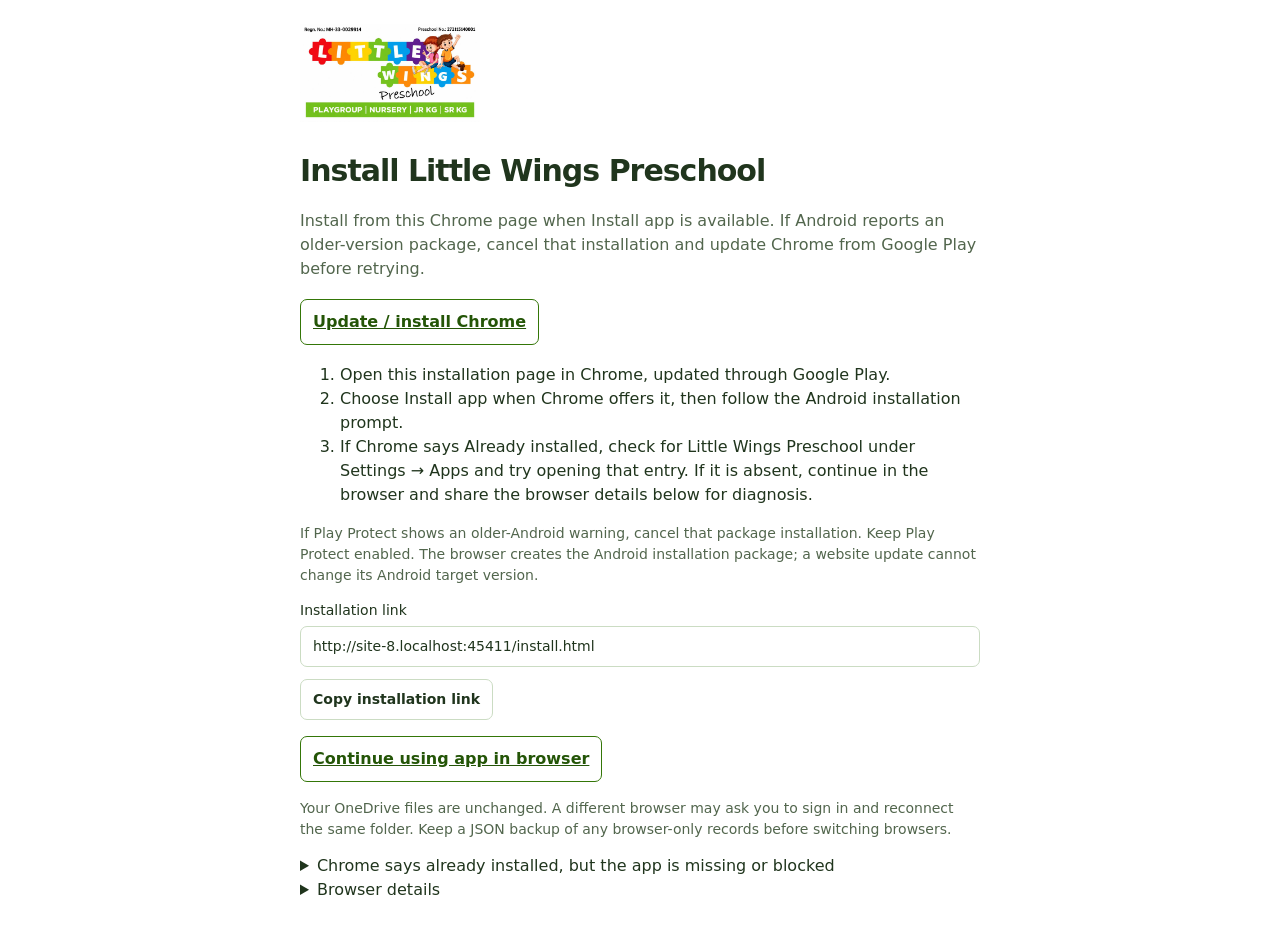
==== install.html @ 06ebfc0b "Correct standard Juveli rent shop subhead spelling (r129)" ====
<!doctype html><html lang="en"><head><meta charset="utf-8"><meta name="viewport" content="width=device-width, initial-scale=1"><meta name="theme-color" content="#71bf1b"><link rel="manifest" href="manifest.webmanifest"><link rel="icon" href="icons/icon-192.png"><link rel="stylesheet" href="style.css?v=r129"><title>Install Little Wings Preschool</title></head><body class="installation-page"><main><img class="installation-logo" src="assets/little-wings-logo.jpg" alt="Little Wings Preschool"><button type="button" id="installApp" class="primary" hidden>Install app</button><p id="pwaStatus" role="status" hidden></p><h1 id="installHelpTitle">Install Little Wings Preschool</h1>
<p id="installHelpMessage" role="status" aria-live="polite"></p>
<div class="install-guide-actions"><a id="openChromeInstall" class="install-guide-link" hidden>Open in Chrome</a><button type="button" id="retryNativeInstall" class="primary" hidden>Install app</button><a class="install-guide-link" href="https://play.google.com/store/apps/details?id=com.android.chrome" target="_blank" rel="noopener noreferrer">Update / install Chrome</a></div>
<ol><li>Open this installation page in Chrome, updated through Google Play.</li><li>Choose Install app when Chrome offers it, then follow the Android installation prompt.</li><li>If Chrome says Already installed, check for Little Wings Preschool under Settings → Apps and try opening that entry. If it is absent, continue in the browser and share the browser details below for diagnosis.</li></ol>
<p class="setting-note">If Play Protect shows an older-Android warning, cancel that package installation. Keep Play Protect enabled. The browser creates the Android installation package; a website update cannot change its Android target version.</p>
<label>Installation link<input id="installGuideAddress" readonly aria-label="Installation link"></label><button type="button" id="copyInstallGuide">Copy installation link</button>
<p><a id="openBrowserApp" class="install-guide-link">Continue using app in browser</a></p>
<p class="setting-note">Your OneDrive files are unchanged. A different browser may ask you to sign in and reconnect the same folder. Keep a JSON backup of any browser-only records before switching browsers.</p>
<details><summary>Chrome says already installed, but the app is missing or blocked</summary><p>Update Chrome through Google Play. Then type <code>chrome://webapks</code> into Chrome’s address bar. If Little Wings Preschool is listed, tap its <strong>Update</strong> button to request an updated browser-managed package. If there is no entry, use this page’s Install app option when Chrome offers it. This check does not delete app or OneDrive data.</p></details><details><summary>Browser details</summary><p id="installBrowserDetails" class="install-browser-details"></p></details>
</main><script src="pwa.js?v=r129"></script></body></html>
---- style.css ----
:root{font:16px/1.5 system-ui,sans-serif;color:#20351d;background:#ffffff;--green:#347608;--muted:#52664d}*{box-sizing:border-box}body{margin:0;display:flex}aside{width:244px;background:#fff;color:#20351d;border-right:4px solid #71bf1b;min-height:100vh;padding:30px 20px;position:fixed;inset:0 auto 0 0}.brand{font-size:23px;font-weight:750;display:flex;gap:12px;align-items:center}aside p{font-size:12px;letter-spacing:2px;color:#52664d;margin:14px 0 36px}nav{display:grid;gap:8px}nav button{text-align:left;background:transparent;color:#347608;border:0;padding:13px 16px}nav button.active{background:#347608;color:white}.aside-note{font-size:14px;color:#52664d;position:absolute;bottom:30px}main{margin-left:244px;width:calc(100% - 244px);padding:0 38px 50px}header{display:flex;justify-content:space-between;gap:20px;align-items:center;padding:24px 0;border-bottom:1px solid #dcebd3}header label{font-size:12px;text-transform:uppercase;letter-spacing:1px}header select{display:block;margin-top:4px;font-weight:700}.header-actions{display:flex;gap:12px;align-items:center}#storageStatus{font-size:13px;color:var(--muted);max-width:220px}button,input,select,textarea{font:inherit;border-radius:7px;border:1px solid #cbdcc3;padding:9px 12px;background:white;color:inherit}button{cursor:pointer;font-size:14px;font-weight:600}button:hover{filter:brightness(.96)}button:disabled{opacity:.5;cursor:wait}.primary{background:var(--green);color:white;border-color:var(--green)}.danger{color:#b42335}h1{font-size:30px;letter-spacing:-1px;margin:26px 0 4px}h2{font-size:19px;margin:0 0 18px}p{color:var(--muted)}.intro{margin:0 0 26px}.cards{display:grid;grid-template-columns:repeat(4,1fr);gap:18px;margin:25px 0}.card,.panel{background:white;border:1px solid #dcebd3;border-radius:12px;padding:24px}.card span{font-size:14px;color:var(--muted)}.card strong{display:block;font-size:29px;margin-top:12px}.card small{display:block;color:var(--muted);margin-top:8px}.panel{margin-bottom:20px}.toolbar{display:flex;gap:12px;flex-wrap:wrap;align-items:center;margin:24px 0}.toolbar input{flex:1;min-width:180px}.table-wrap{overflow:auto}table{width:100%;border-collapse:collapse;white-space:nowrap;font-size:14px}th{text-align:left;font-size:12px;text-transform:uppercase;letter-spacing:.6px;color:var(--muted);padding:14px 12px;background:#f4faef}td{padding:16px 12px;border-bottom:1px solid #e4efdd}td small{display:block;color:var(--muted)}td button{padding:6px 10px;margin:2px}.badge{padding:4px 9px;border-radius:5px;background:#eef8e5;color:#347608;font-size:13px}.paid{background:#e7f5ef;color:#157044}.due{background:#fff1e4;color:#ab5915}.empty{text-align:center;padding:55px 20px;color:var(--muted)}.empty h2{color:#20351d}.grid{display:grid;grid-template-columns:1fr 1fr;gap:16px}.grid.three{grid-template-columns:repeat(3,1fr)}label{display:grid;gap:5px;font-size:14px;margin-bottom:12px}textarea{min-height:80px;resize:vertical}.full{grid-column:1/-1}.section-label{font-size:12px;text-transform:uppercase;letter-spacing:1px;color:var(--green);border-bottom:1px solid #dcebd3;padding:16px 0 8px;margin-bottom:14px}dialog{border:0;border-radius:14px;width:min(760px,94vw);max-height:90vh;padding:26px;box-shadow:0 20px 70px #11243e40}dialog::backdrop{background:#10213780}.dialog-head,footer{display:flex;justify-content:space-between;align-items:center;gap:12px}footer{justify-content:flex-end;margin-top:24px}#notice:not(:empty){background:#eef8e5;padding:12px 16px;border-radius:8px;margin-top:18px;font-size:14px}.split{display:grid;grid-template-columns:1.5fr 1fr;gap:20px}.bar{height:8px;background:#e4efdd;border-radius:5px;overflow:hidden;margin:6px 0 20px}.bar i{display:block;height:100%;background:var(--green)}.photo{width:40px;height:40px;object-fit:cover;border-radius:50%;vertical-align:middle;margin-right:9px}.setting-note{font-size:14px;max-width:700px}.inline{display:flex;gap:10px;align-items:center;flex-wrap:wrap}a{color:var(--green)}@media(max-width:1100px){main{padding:0 22px 35px}.header-actions{flex-wrap:wrap;justify-content:flex-end}.cards{grid-template-columns:1fr 1fr}.split{grid-template-columns:1fr}}@media(max-width:750px){body{display:block}aside{position:static;width:100%;min-height:auto;padding:20px}aside p,.aside-note{display:none}nav{display:flex;overflow:auto;margin-top:15px}nav button{white-space:nowrap;padding:9px}main{margin:0;width:100%;padding:0 16px 30px}header{align-items:flex-start}.header-actions{gap:7px}#storageStatus{width:100%;text-align:right}.cards{gap:10px}.card{padding:16px}.card strong{font-size:24px}.grid,.grid.three{grid-template-columns:1fr}.panel{padding:16px}h1{font-size:26px}}
.setting-note strong{overflow-wrap:anywhere}input,select,textarea{min-width:0;max-width:100%}button:focus-visible,a:focus-visible{outline:3px solid #71bf1b;outline-offset:3px}@media(max-width:750px){header{flex-direction:column;gap:12px}.header-actions{justify-content:flex-start;width:100%}#storageStatus{text-align:left;max-width:none}.inline>*{max-width:100%}}

[hidden]{display:none!important}#pwaStatus:not([hidden]){background:#fff1e4;color:#85440d;padding:12px 16px;border-radius:8px;margin-top:18px;font-size:14px}

.brand span{font-size:19px;line-height:1.25}

#cloudFolderBreadcrumbs{display:flex;flex-wrap:wrap;gap:6px;margin:14px 0}#cloudFolderBreadcrumbs button{background:#eef8e5;color:#347608;text-align:left;padding:8px 10px}#cloudFolderNotice:not(:empty){background:#fff1e4;padding:12px;border-radius:7px;margin:12px 0;overflow-wrap:anywhere}#cloudFolderList{display:grid;gap:8px;max-height:35vh;overflow:auto;margin:18px 0}#cloudFolderList button{text-align:left;padding:14px;white-space:normal;overflow-wrap:anywhere}#cloudNewFolderForm label{flex:1;min-width:180px;margin:0}

#sharedFolderForm{margin:15px 0;padding:14px;background:#ffffff;border-radius:8px}#sharedFolderForm label{flex:1;min-width:180px;margin:0}#operatorForm{margin:15px 0}#operatorForm label{flex:1;margin:0}

@media(min-width:751px){aside{overflow-y:auto;max-height:100vh}.aside-note{position:static;margin-top:24px}header{flex-wrap:wrap}header>div:first-child{max-width:260px}}
.subnav{display:flex;gap:8px;flex-wrap:wrap;margin-top:20px}.subnav button{color:#347608;background:#fff;border:1px solid #cbdcc3;white-space:nowrap}.subnav button.active{background:#347608;color:white}.marksheet{background:white;color:#111;max-width:850px;margin:24px auto;padding:30px;border:1px solid #cbdcc3;font:15px/1.4 Arial,sans-serif}.marksheet-logo{display:block;width:360px;max-width:100%;height:auto;margin:0 auto 20px}.marksheet h2,.marksheet h3{text-align:center;color:#111;margin:18px 0 12px}.marksheet h3{font-size:15px}.marksheet p{color:#111}.marksheet table{font-size:13px;white-space:normal}.marksheet td,.marksheet th{padding:7px 6px;border:1px solid #555;color:#111}.marksheet th{text-transform:none;background:white;font-size:12px;letter-spacing:0}.report-meta,.report-footer{display:flex;justify-content:space-between;gap:18px}.report-photo{width:90px;height:100px;object-fit:contain;border:1px solid #555;display:flex;align-items:center;justify-content:center;font-size:12px}.report-remarks{white-space:pre-wrap;overflow-wrap:anywhere}.grading-code{text-align:center}.report-footer{margin-top:30px}@media(max-width:750px){.subnav{flex-wrap:nowrap;overflow:auto;padding-bottom:5px}.marksheet{padding:12px}.report-meta{font-size:13px}}

#admissionNotice:not([hidden]){position:sticky;top:0;z-index:3;background:#fff0ee;color:#982b22;border:1px solid #e7a79e;border-radius:8px;padding:12px 14px;margin:12px 0 18px;font-size:14px;white-space:pre-wrap;overflow-wrap:anywhere}#studentForm [aria-invalid="true"]{border:2px solid #b42335}#studentForm footer{position:sticky;bottom:-26px;background:white;padding:14px 0;margin-bottom:-12px}

#admissionFeedback{flex-basis:100%;font-size:14px;color:#982b22;white-space:pre-wrap;overflow-wrap:anywhere;text-align:left}#studentForm footer{flex-wrap:wrap}#appVersion{font-size:12px;color:#52664d}

.performance-name{border:0;background:transparent;text-align:left;text-decoration:underline;font-weight:600;padding:8px 0}.performance-name.performance-complete{color:#15803d}.performance-name.performance-incomplete{color:#000}.performance-editor{width:100%;max-width:none}.performance-editor .panel{width:100%}.performance-editor .table-wrap{overflow-x:auto}

.school-addresses{font-size:11px;line-height:1.5;margin-top:24px;border-top:1px solid #347608;padding-top:8px;white-space:normal}.bonafide{background:#fff;color:#111;max-width:850px;margin:24px auto;padding:32px}.certificate-body{border:1px dashed #347608;padding:32px;line-height:1.6}.certificate-body h2{text-align:center;text-decoration:underline;margin-bottom:40px}.certificate-body p{white-space:pre-wrap;overflow-wrap:anywhere}.bonafide .marksheet-logo{max-width:400px;margin:auto;display:block}#certificateMessage{color:#982b22;margin:12px 0}

.observations-filled{color:#15803d;background:#dcfce7}.report-remarks{min-height:72px;white-space:pre-wrap}

:root{--logo-green:#71bf1b}.brand{flex-direction:column;align-items:flex-start;gap:12px}.app-logo{display:block;width:100%;max-width:220px;height:auto;object-fit:contain;background:white}.brand span{color:#347608}aside p{color:#52664d}aside nav button{color:#347608}aside nav button.active{color:white;background:#347608;border-left:4px solid var(--logo-green)}.subnav button.active{border-color:#347608}header{border-bottom:2px solid var(--logo-green)}button:focus-visible,a:focus-visible{outline-color:var(--logo-green)}@media(max-width:750px){aside{border-right:0;border-bottom:4px solid var(--logo-green)}.brand{flex-direction:row;align-items:center}.app-logo{width:150px;max-width:45%;flex-shrink:0}.brand span{font-size:18px}}

.app-subtitle{text-transform:none;letter-spacing:.5px}@media(max-width:750px){aside p.app-subtitle{display:block;margin:8px 0 0;font-size:12px}}


#excelExportDialog{width:min(900px,94vw)}#excelExportForm fieldset{border:1px solid #cbdcc3;border-radius:8px;margin:14px 0;padding:14px}#excelExportForm legend{font-weight:600;color:#347608}.export-checks{display:grid;grid-template-columns:repeat(auto-fit,minmax(150px,1fr));gap:8px;max-height:220px;overflow:auto}.export-checks label,#exportStudentOptions label{display:flex;align-items:center;gap:8px;margin:0;padding:6px}.export-select-actions{display:flex;gap:8px;margin-bottom:12px}#excelExportMessage{padding:12px;background:#eef8e5;border-radius:8px}#exportStudentOptions label{margin:8px 0}

.dashboard-charts{display:grid;grid-template-columns:repeat(2,minmax(0,1fr));gap:20px;margin-top:20px}.year-chart{margin:0;background:#fff;border:1px solid #cbdcc3;border-radius:12px;padding:20px}.year-chart figcaption{font-weight:700;color:#347608;margin-bottom:18px}.chart-row{display:grid;grid-template-columns:95px minmax(20px,1fr) minmax(65px,auto);gap:10px;align-items:center;font-size:12px;margin:14px 0}.chart-track{height:20px;background:#eef8e5;border-radius:4px;overflow:hidden}.chart-track i{display:block;height:100%;background:#71bf1b}.chart-row strong{text-align:right;overflow-wrap:anywhere}.event-summary-cards{grid-template-columns:repeat(2,minmax(0,1fr))}#homeMessage,#eventCollectionMessage,#expenseMessage{color:#982b22;margin:10px 0}@media(max-width:1000px){.dashboard-charts{grid-template-columns:1fr}}@media(max-width:500px){.chart-row{grid-template-columns:78px minmax(16px,1fr) 85px;gap:6px}.year-chart{padding:12px}.event-summary-cards{grid-template-columns:1fr}}

#homeEventCollections{margin-top:28px}@media(min-width:751px){#homeEventCollections .event-summary-cards{grid-template-columns:repeat(3,minmax(0,1fr))}}

.home-scope{background:#eef8e5;padding:14px 18px;border-left:4px solid #71bf1b;overflow-wrap:anywhere}

#homeEventCollections .card h3{color:#347608;margin:0 0 16px}#homeEventCollections .card strong+span{display:block;margin-top:18px}@media(min-width:751px) and (max-width:1100px){#homeEventCollections .event-summary-cards{grid-template-columns:1fr}}

.student-photo-control{min-width:0}.photo-actions{display:flex;gap:8px;flex-wrap:wrap;margin:10px 0}.photo-paste-area{border:2px dashed #71bf1b;border-radius:8px;background:#f4faef;padding:16px;min-height:70px;cursor:text;overflow-wrap:anywhere}.photo-paste-area:focus{outline:3px solid #347608;outline-offset:2px}.student-photo-preview{display:block;width:120px;max-width:100%;height:140px;object-fit:contain;margin:12px 0;border:1px solid #cbdcc3;background:white}#studentPhotoStatus{font-size:13px;color:#347608;margin-top:10px;white-space:normal}

.file-transfer-panel{border-left:4px solid #71bf1b;margin:12px 0}.file-transfer-panel[hidden]{display:none}.file-transfer-panel ol{padding-left:22px;margin:8px 0}.file-transfer-panel li{margin:8px 0;overflow-wrap:anywhere}.file-transfer-panel small{color:#56624d}

#financialPnl .table-wrap{max-height:75vh;overflow:auto}#financialPnl .pnl-total th,#financialPnl .pnl-total td{font-weight:700;background:#f0f8e9}#financialPnl .pnl-net th,#financialPnl .pnl-net td{font-weight:800;background:#dfefcf;border-top:2px solid #519820}

.admission-name.admission-complete{color:#23720c}.admission-name.admission-incomplete{color:#000}.admission-status{font-size:12px}.admission-status summary{cursor:pointer}.admission-status span{display:block;white-space:normal;min-width:160px;max-width:300px;margin-top:6px}

/* Fixed photo frame: same aspect ratio as the saved resize. */
.student-photo-frame{width:200px;height:250px;max-width:100%;overflow:hidden;position:relative;background:#fff;border:1px solid #cbdcc3;margin:12px 0}.student-photo-frame .student-photo-preview{width:100%;height:100%;max-width:none;object-fit:contain;transform-origin:center;margin:0;border:0}.photo-adjust{max-width:380px}.photo-adjust label{display:block;margin:10px 0}.photo-adjust input[type=range]{width:100%;padding:0;min-height:36px}.photo-adjust output{font-weight:600;margin-left:8px}

.enrollment-status{margin:5px 0;max-width:320px}.enrollment-status>span{display:block;white-space:pre-wrap;overflow-wrap:anywhere;margin-top:6px}#cancellationMessage{white-space:pre-wrap;color:#982b22;margin-top:12px}

.monthly-finance-chart{display:grid;gap:14px}.monthly-finance-chart-row{display:grid;grid-template-columns:95px 1fr;gap:12px;align-items:center}.monthly-finance-bar{position:relative;min-height:28px;background:#f4f8f1;margin:4px 0;overflow:hidden;border-radius:4px}.monthly-finance-bar i{position:absolute;inset:0 auto 0 0;background:#b9df95}.monthly-finance-bar.expense i{background:#f6cf98}.monthly-finance-bar span{position:relative;display:block;padding:4px 8px;font-size:13px;color:#23331c}#monthlyFinanceForm .setting-note{flex-basis:100%}@media(max-width:550px){.monthly-finance-chart-row{grid-template-columns:75px 1fr;gap:6px}}

#studentPaymentsDialog{width:min(1000px,96vw);max-width:96vw}.student-payment-link{background:transparent;border:0;color:#286314;text-decoration:underline;text-align:left;padding:4px 0;white-space:normal;font-weight:600}.student-payment-link:hover,.student-payment-link:focus-visible{background:#edf4e9;outline:2px solid #71bf1b}#studentPaymentsDialog .cards{margin:14px 0}#studentPaymentsDialog footer{display:flex;justify-content:flex-end;margin-top:16px}

.admission-name-button{display:inline-block;background:transparent;border:0;padding:3px 0;text-align:left;font:inherit;text-decoration:underline;white-space:normal}.admission-name-button:hover{background:#edf4e9}.admission-name-button:focus-visible{outline:2px solid #71bf1b;outline-offset:3px}

/* Compact latest file transfer: status/filename, then details/time. */
.file-transfer-panel{padding:6px 10px;font-size:12px;line-height:1.35;margin:8px 0}.file-transfer-panel ol{list-style:none;padding:0;margin:0}.file-transfer-panel li{margin:0;overflow:hidden}.file-transfer-panel li strong{font-weight:500}.file-transfer-panel li strong,.file-transfer-panel li>span{white-space:nowrap;overflow:hidden;text-overflow:ellipsis}.file-transfer-panel li strong{display:inline-block;max-width:100%;vertical-align:bottom}.file-transfer-panel li>span{display:inline-block;max-width:calc(100% - 100px);vertical-align:bottom}.file-transfer-panel small{white-space:nowrap;font-size:11px}.collection-save-actions{display:flex;align-items:center;gap:10px;flex-wrap:wrap}.collection-save-actions [role]{font-size:13px;overflow-wrap:anywhere}

.collection-fee-details{border:1px solid #d8e6cd;background:#f7fbf4;padding:12px;border-radius:8px;margin:12px 0}.collection-fee-details h3{margin:0 0 10px}.collection-fee-details output{display:block;font-weight:600;padding:8px 0}

.fee-not-collected{background:#fde8e8;color:#8f2020}.fee-under-half{background:#fff0d9;color:#8a4900}.fee-fully-paid{background:#e5f5e6;color:#205c2a}tr.fee-not-collected>td,tr.fee-under-half>td,tr.fee-fully-paid>td{background:inherit}tr.fee-not-collected>td:first-child{box-shadow:inset 4px 0 #c43434}tr.fee-under-half>td:first-child{box-shadow:inset 4px 0 #df871b}tr.fee-fully-paid>td:first-child{box-shadow:inset 4px 0 #398848}.fee-collection-legend{display:flex;gap:10px;flex-wrap:wrap;font-size:12px}.fee-collection-legend span{padding:5px 8px;border-radius:5px}

.fee-status-chip{display:inline-block;padding:6px 10px;border:1px solid currentColor;border-radius:6px;font-size:12px;margin:5px 0 10px}.fee-status-chip:not(.fee-not-collected):not(.fee-under-half):not(.fee-fully-paid){background:#fff;color:#52664d}

.app-message-dialog{width:min(480px,94vw)}.app-message-dialog h2{font-size:20px}.app-message-text{white-space:pre-wrap;overflow-wrap:anywhere;color:#20351d}.app-message-dialog input{width:100%}
.month-controls{display:inline-flex;gap:8px;align-items:center;max-width:100%}.month-controls select{min-width:100px;flex:1}.month-controls input[type=number]{width:7em;min-width:6em;flex:0 1 7em}

.record-count{margin:0 0 .55rem;font-size:.9rem;color:#315838}.marksheet .record-count{display:none}

.brand .app-tagline{font-size:12px;line-height:1.4;font-weight:400;color:#000;margin-top:-6px}

.app-toast{position:fixed;z-index:100000;bottom:20px;right:16px;max-width:min(460px,calc(100vw - 32px));padding:14px 18px;background:#fff;color:#20351d;border:2px solid #347608;border-radius:10px;box-shadow:0 4px 20px #0003;font-size:14px;line-height:1.5;white-space:normal;overflow-wrap:anywhere;pointer-events:none}.app-toast[data-kind="error"]{border-color:#b42318;color:#8d2017}.app-toast[hidden]{display:none}@media print{.app-toast{display:none!important}}


.login-page{width:100vw;height:100dvh;max-width:none;max-height:none;margin:0;border:0;border-radius:0;padding:24px;background:#fff}.login-page form{max-width:480px;margin:4vh auto}.login-page h2{color:#347608}.login-page label{display:block;margin-bottom:16px}.login-page select,.login-page input{width:100%}
.app-footer-brand{display:block;width:180px;max-width:100%;height:auto;object-fit:contain;background:#fff;margin-top:24px}

.sidebar-footer{position:fixed;left:16px;bottom:max(12px,env(safe-area-inset-bottom));width:208px;z-index:15;padding:8px;background:#fff;border-radius:10px;box-shadow:0 3px 14px #20351d18}.sidebar-footer button{width:100%}.sidebar-footer .app-footer-brand{margin:10px auto 0}@media(min-width:751px){aside{padding-bottom:210px}}@media(max-width:750px){.sidebar-footer{left:12px;width:160px}main{padding-bottom:190px}}

.installation-page{display:block}.installation-page main{max-width:720px;margin:0 auto;padding:24px 20px 40px}.installation-logo{display:block;width:180px;max-width:60%;height:auto;margin-bottom:18px}.install-guide-actions{display:flex;flex-wrap:wrap;gap:12px;margin:18px 0}.install-guide-link{display:inline-block;padding:10px 12px;border:1px solid #347608;border-radius:7px;color:#245507;font-weight:600}.install-browser-details{font-size:12px;overflow-wrap:anywhere}.install-guide-link[hidden]{display:none}#installHelpDialog{max-width:min(640px,calc(100vw - 24px));max-height:90dvh;overflow:auto}


#marksheetPreviewDialog{width:min(1000px,96vw);max-width:96vw;max-height:94dvh;overflow:auto}.marksheet-preview-header{display:flex;justify-content:space-between;align-items:center;gap:14px;position:sticky;top:0;background:white;z-index:1}.marksheet-preview-header h2{margin:0}#marksheetPreviewContent .marksheet{margin:16px auto}@media print{body[data-marksheet-access="staff"]>*{display:none!important}body[data-marksheet-access="staff"]::before{content:"Marksheet printing is available to the administrator only.";display:block!important;color:#000;background:#fff;font:14px Arial,sans-serif}}

#appConnectionStatus{display:block;flex-basis:100%;font-size:.9rem;padding:7px 10px;border-left:3px solid #71bf1b;background:#f1fae8;color:#194216}#appConnectionStatus[data-state="loading"]{border-color:#b17800;background:#fff7df;color:#684800}#appConnectionStatus[data-state="error"]{border-color:#a92020;background:#fff0f0;color:#851a1a}
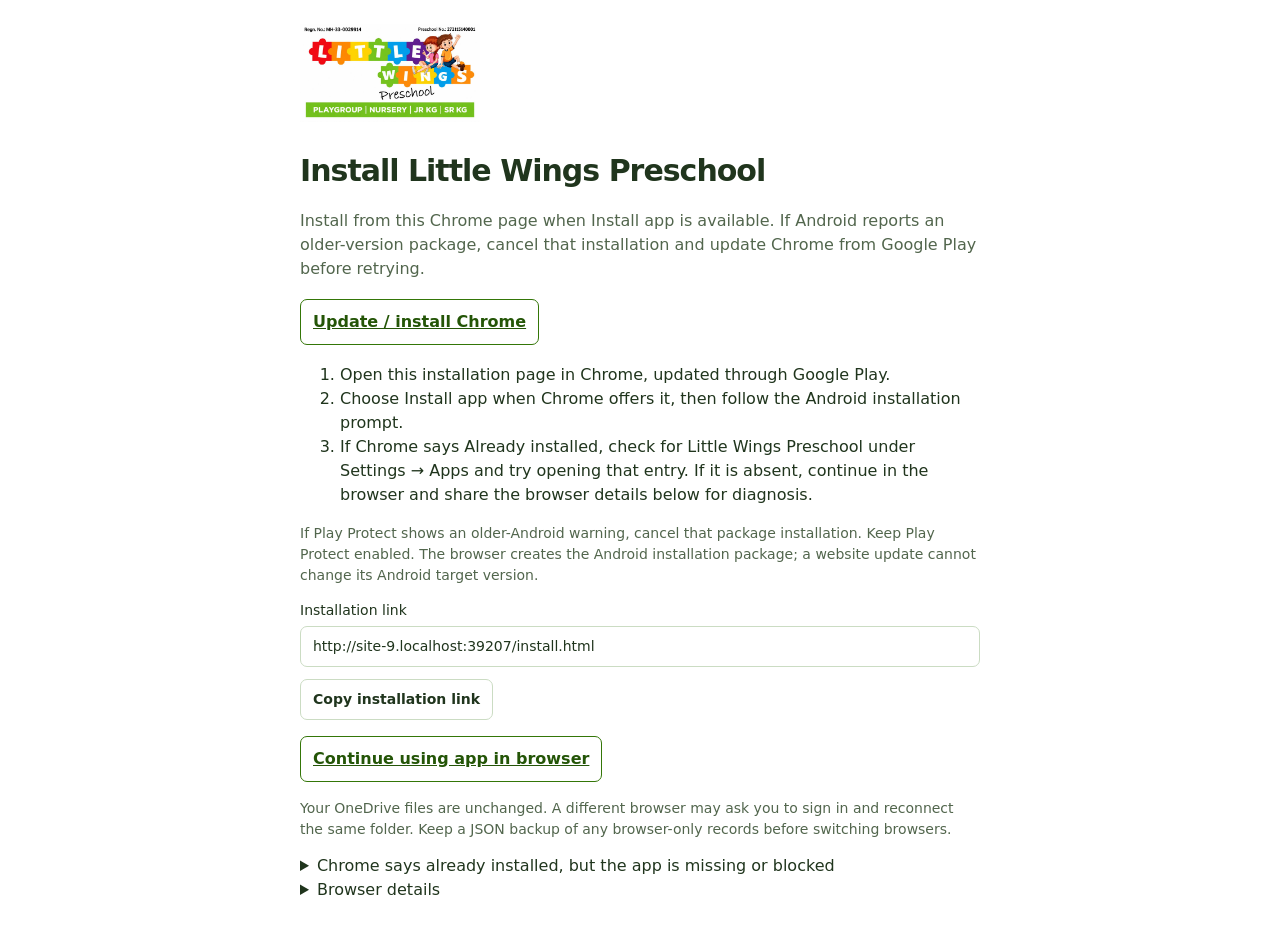
==== commit d8bc5581: "Exclude Hindi from Nursery and Playgroup subject setups (r130)" ====
--- a/install.html
+++ b/install.html
@@ -1,4 +1,4 @@
-<!doctype html><html lang="en"><head><meta charset="utf-8"><meta name="viewport" content="width=device-width, initial-scale=1"><meta name="theme-color" content="#71bf1b"><link rel="manifest" href="manifest.webmanifest"><link rel="icon" href="icons/icon-192.png"><link rel="stylesheet" href="style.css?v=r129"><title>Install Little Wings Preschool</title></head><body class="installation-page"><main><img class="installation-logo" src="assets/little-wings-logo.jpg" alt="Little Wings Preschool"><button type="button" id="installApp" class="primary" hidden>Install app</button><p id="pwaStatus" role="status" hidden></p><h1 id="installHelpTitle">Install Little Wings Preschool</h1>
+<!doctype html><html lang="en"><head><meta charset="utf-8"><meta name="viewport" content="width=device-width, initial-scale=1"><meta name="theme-color" content="#71bf1b"><link rel="manifest" href="manifest.webmanifest"><link rel="icon" href="icons/icon-192.png"><link rel="stylesheet" href="style.css?v=r130"><title>Install Little Wings Preschool</title></head><body class="installation-page"><main><img class="installation-logo" src="assets/little-wings-logo.jpg" alt="Little Wings Preschool"><button type="button" id="installApp" class="primary" hidden>Install app</button><p id="pwaStatus" role="status" hidden></p><h1 id="installHelpTitle">Install Little Wings Preschool</h1>
 <p id="installHelpMessage" role="status" aria-live="polite"></p>
 <div class="install-guide-actions"><a id="openChromeInstall" class="install-guide-link" hidden>Open in Chrome</a><button type="button" id="retryNativeInstall" class="primary" hidden>Install app</button><a class="install-guide-link" href="https://play.google.com/store/apps/details?id=com.android.chrome" target="_blank" rel="noopener noreferrer">Update / install Chrome</a></div>
 <ol><li>Open this installation page in Chrome, updated through Google Play.</li><li>Choose Install app when Chrome offers it, then follow the Android installation prompt.</li><li>If Chrome says Already installed, check for Little Wings Preschool under Settings → Apps and try opening that entry. If it is absent, continue in the browser and share the browser details below for diagnosis.</li></ol>
@@ -7,4 +7,4 @@
 <p><a id="openBrowserApp" class="install-guide-link">Continue using app in browser</a></p>
 <p class="setting-note">Your OneDrive files are unchanged. A different browser may ask you to sign in and reconnect the same folder. Keep a JSON backup of any browser-only records before switching browsers.</p>
 <details><summary>Chrome says already installed, but the app is missing or blocked</summary><p>Update Chrome through Google Play. Then type <code>chrome://webapks</code> into Chrome’s address bar. If Little Wings Preschool is listed, tap its <strong>Update</strong> button to request an updated browser-managed package. If there is no entry, use this page’s Install app option when Chrome offers it. This check does not delete app or OneDrive data.</p></details><details><summary>Browser details</summary><p id="installBrowserDetails" class="install-browser-details"></p></details>
-</main><script src="pwa.js?v=r129"></script></body></html>
+</main><script src="pwa.js?v=r130"></script></body></html>
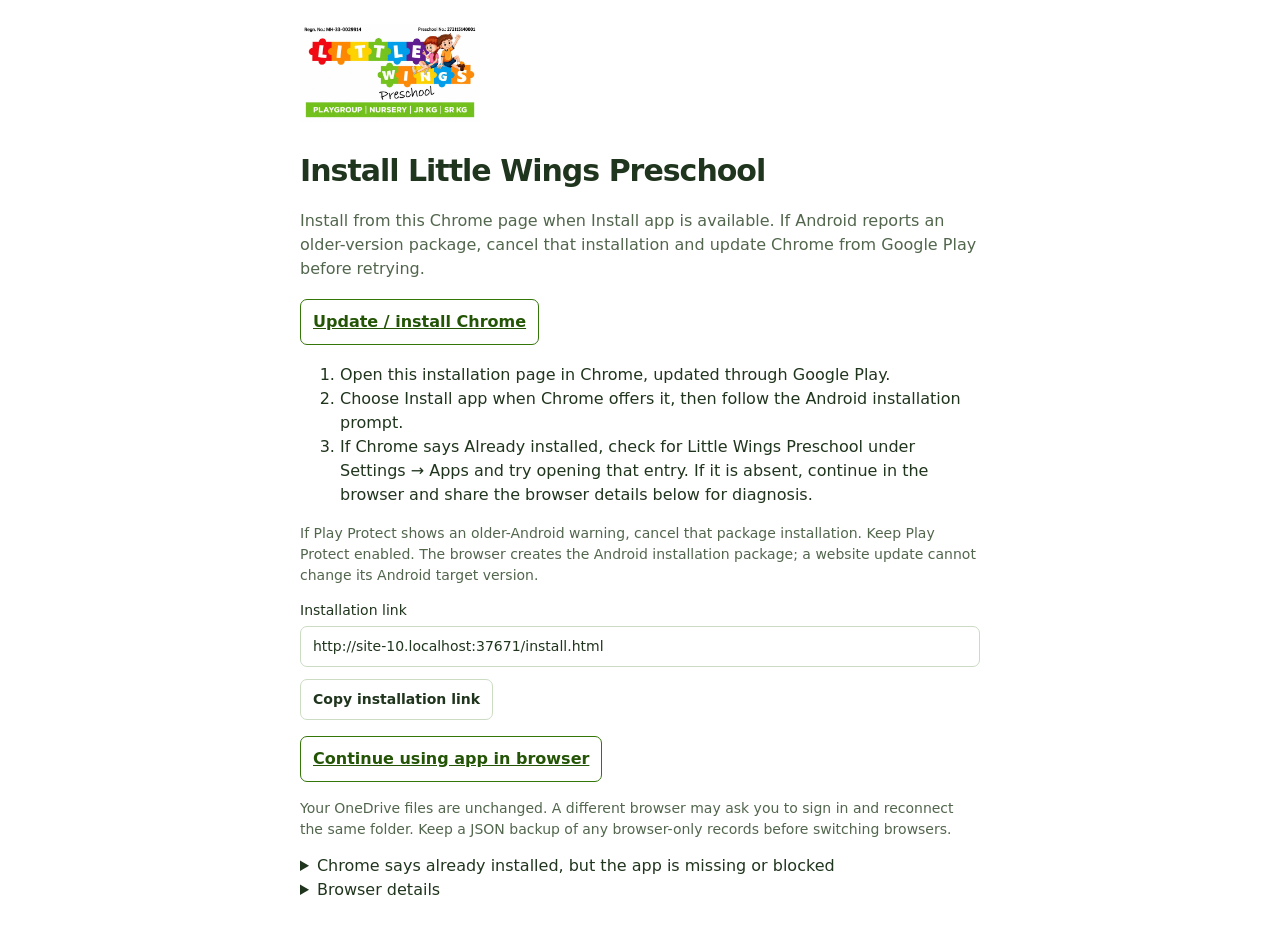
==== commit 9f229aa6: "Increase marksheet fonts by two points while retaining A4 page layout (r131)" ====
--- a/install.html
+++ b/install.html
@@ -1,4 +1,4 @@
-<!doctype html><html lang="en"><head><meta charset="utf-8"><meta name="viewport" content="width=device-width, initial-scale=1"><meta name="theme-color" content="#71bf1b"><link rel="manifest" href="manifest.webmanifest"><link rel="icon" href="icons/icon-192.png"><link rel="stylesheet" href="style.css?v=r130"><title>Install Little Wings Preschool</title></head><body class="installation-page"><main><img class="installation-logo" src="assets/little-wings-logo.jpg" alt="Little Wings Preschool"><button type="button" id="installApp" class="primary" hidden>Install app</button><p id="pwaStatus" role="status" hidden></p><h1 id="installHelpTitle">Install Little Wings Preschool</h1>
+<!doctype html><html lang="en"><head><meta charset="utf-8"><meta name="viewport" content="width=device-width, initial-scale=1"><meta name="theme-color" content="#71bf1b"><link rel="manifest" href="manifest.webmanifest"><link rel="icon" href="icons/icon-192.png"><link rel="stylesheet" href="style.css?v=r131"><title>Install Little Wings Preschool</title></head><body class="installation-page"><main><img class="installation-logo" src="assets/little-wings-logo.jpg" alt="Little Wings Preschool"><button type="button" id="installApp" class="primary" hidden>Install app</button><p id="pwaStatus" role="status" hidden></p><h1 id="installHelpTitle">Install Little Wings Preschool</h1>
 <p id="installHelpMessage" role="status" aria-live="polite"></p>
 <div class="install-guide-actions"><a id="openChromeInstall" class="install-guide-link" hidden>Open in Chrome</a><button type="button" id="retryNativeInstall" class="primary" hidden>Install app</button><a class="install-guide-link" href="https://play.google.com/store/apps/details?id=com.android.chrome" target="_blank" rel="noopener noreferrer">Update / install Chrome</a></div>
 <ol><li>Open this installation page in Chrome, updated through Google Play.</li><li>Choose Install app when Chrome offers it, then follow the Android installation prompt.</li><li>If Chrome says Already installed, check for Little Wings Preschool under Settings → Apps and try opening that entry. If it is absent, continue in the browser and share the browser details below for diagnosis.</li></ol>
@@ -7,4 +7,4 @@
 <p><a id="openBrowserApp" class="install-guide-link">Continue using app in browser</a></p>
 <p class="setting-note">Your OneDrive files are unchanged. A different browser may ask you to sign in and reconnect the same folder. Keep a JSON backup of any browser-only records before switching browsers.</p>
 <details><summary>Chrome says already installed, but the app is missing or blocked</summary><p>Update Chrome through Google Play. Then type <code>chrome://webapks</code> into Chrome’s address bar. If Little Wings Preschool is listed, tap its <strong>Update</strong> button to request an updated browser-managed package. If there is no entry, use this page’s Install app option when Chrome offers it. This check does not delete app or OneDrive data.</p></details><details><summary>Browser details</summary><p id="installBrowserDetails" class="install-browser-details"></p></details>
-</main><script src="pwa.js?v=r130"></script></body></html>
+</main><script src="pwa.js?v=r131"></script></body></html>
--- a/style.css
+++ b/style.css
@@ -86,3 +86,6 @@
 #marksheetPreviewDialog{width:min(1000px,96vw);max-width:96vw;max-height:94dvh;overflow:auto}.marksheet-preview-header{display:flex;justify-content:space-between;align-items:center;gap:14px;position:sticky;top:0;background:white;z-index:1}.marksheet-preview-header h2{margin:0}#marksheetPreviewContent .marksheet{margin:16px auto}@media print{body[data-marksheet-access="staff"]>*{display:none!important}body[data-marksheet-access="staff"]::before{content:"Marksheet printing is available to the administrator only.";display:block!important;color:#000;background:#fff;font:14px Arial,sans-serif}}
 
 #appConnectionStatus{display:block;flex-basis:100%;font-size:.9rem;padding:7px 10px;border-left:3px solid #71bf1b;background:#f1fae8;color:#194216}#appConnectionStatus[data-state="loading"]{border-color:#b17800;background:#fff7df;color:#684800}#appConnectionStatus[data-state="error"]{border-color:#a92020;background:#fff0f0;color:#851a1a}
+
+/* Marksheet typography: two points larger, with tighter cell spacing. */
+.marksheet{font-size:calc(15px + 2pt);line-height:1.25}.marksheet h2{font-size:calc(19px + 2pt)}.marksheet h3{font-size:calc(15px + 2pt)}.marksheet table{font-size:calc(13px + 2pt)}.marksheet th,.marksheet .report-photo{font-size:calc(12px + 2pt)}.marksheet td,.marksheet th{padding:4px 6px}.marksheet .school-addresses{font-size:calc(11px + 2pt);line-height:1.25}@media(max-width:750px){.marksheet .report-meta{font-size:calc(13px + 2pt)}}
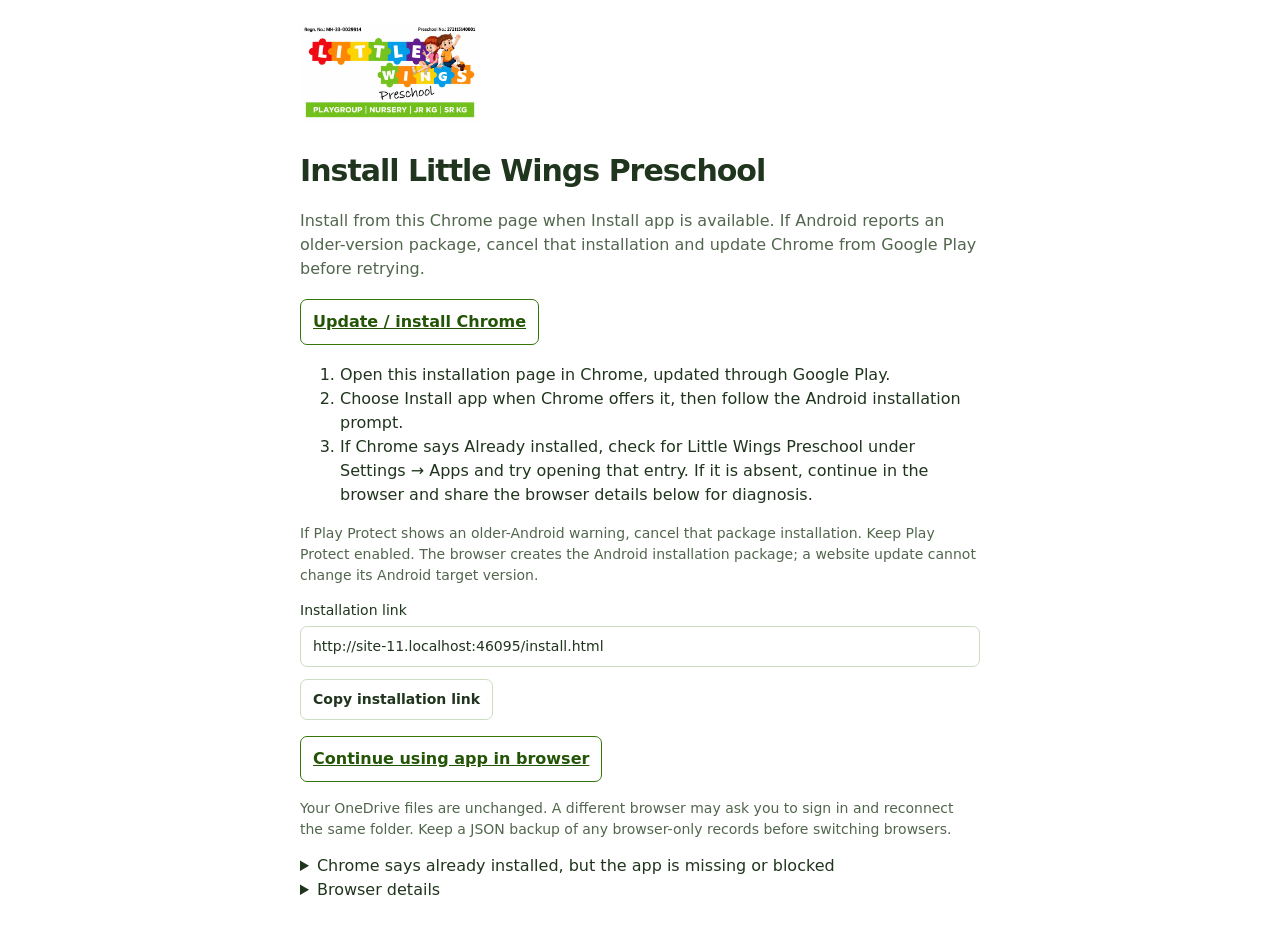
==== commit d8f9788c: "Add daily student attendance for teachers/admins and scoped student holiday master (r132)" ====
--- a/install.html
+++ b/install.html
@@ -1,4 +1,4 @@
-<!doctype html><html lang="en"><head><meta charset="utf-8"><meta name="viewport" content="width=device-width, initial-scale=1"><meta name="theme-color" content="#71bf1b"><link rel="manifest" href="manifest.webmanifest"><link rel="icon" href="icons/icon-192.png"><link rel="stylesheet" href="style.css?v=r131"><title>Install Little Wings Preschool</title></head><body class="installation-page"><main><img class="installation-logo" src="assets/little-wings-logo.jpg" alt="Little Wings Preschool"><button type="button" id="installApp" class="primary" hidden>Install app</button><p id="pwaStatus" role="status" hidden></p><h1 id="installHelpTitle">Install Little Wings Preschool</h1>
+<!doctype html><html lang="en"><head><meta charset="utf-8"><meta name="viewport" content="width=device-width, initial-scale=1"><meta name="theme-color" content="#71bf1b"><link rel="manifest" href="manifest.webmanifest"><link rel="icon" href="icons/icon-192.png"><link rel="stylesheet" href="style.css?v=r132"><title>Install Little Wings Preschool</title></head><body class="installation-page"><main><img class="installation-logo" src="assets/little-wings-logo.jpg" alt="Little Wings Preschool"><button type="button" id="installApp" class="primary" hidden>Install app</button><p id="pwaStatus" role="status" hidden></p><h1 id="installHelpTitle">Install Little Wings Preschool</h1>
 <p id="installHelpMessage" role="status" aria-live="polite"></p>
 <div class="install-guide-actions"><a id="openChromeInstall" class="install-guide-link" hidden>Open in Chrome</a><button type="button" id="retryNativeInstall" class="primary" hidden>Install app</button><a class="install-guide-link" href="https://play.google.com/store/apps/details?id=com.android.chrome" target="_blank" rel="noopener noreferrer">Update / install Chrome</a></div>
 <ol><li>Open this installation page in Chrome, updated through Google Play.</li><li>Choose Install app when Chrome offers it, then follow the Android installation prompt.</li><li>If Chrome says Already installed, check for Little Wings Preschool under Settings → Apps and try opening that entry. If it is absent, continue in the browser and share the browser details below for diagnosis.</li></ol>
@@ -7,4 +7,4 @@
 <p><a id="openBrowserApp" class="install-guide-link">Continue using app in browser</a></p>
 <p class="setting-note">Your OneDrive files are unchanged. A different browser may ask you to sign in and reconnect the same folder. Keep a JSON backup of any browser-only records before switching browsers.</p>
 <details><summary>Chrome says already installed, but the app is missing or blocked</summary><p>Update Chrome through Google Play. Then type <code>chrome://webapks</code> into Chrome’s address bar. If Little Wings Preschool is listed, tap its <strong>Update</strong> button to request an updated browser-managed package. If there is no entry, use this page’s Install app option when Chrome offers it. This check does not delete app or OneDrive data.</p></details><details><summary>Browser details</summary><p id="installBrowserDetails" class="install-browser-details"></p></details>
-</main><script src="pwa.js?v=r131"></script></body></html>
+</main><script src="pwa.js?v=r132"></script></body></html>
--- a/style.css
+++ b/style.css
@@ -89,3 +89,5 @@
 
 /* Marksheet typography: two points larger, with tighter cell spacing. */
 .marksheet{font-size:calc(15px + 2pt);line-height:1.25}.marksheet h2{font-size:calc(19px + 2pt)}.marksheet h3{font-size:calc(15px + 2pt)}.marksheet table{font-size:calc(13px + 2pt)}.marksheet th,.marksheet .report-photo{font-size:calc(12px + 2pt)}.marksheet td,.marksheet th{padding:4px 6px}.marksheet .school-addresses{font-size:calc(11px + 2pt);line-height:1.25}@media(max-width:750px){.marksheet .report-meta{font-size:calc(13px + 2pt)}}
+
+.student-status-P{color:#064dc2!important;font-weight:700!important}.student-status-A{color:#bd1515!important;font-weight:700!important}.student-status-H{color:#145c25!important;font-weight:700!important}#studentAttendanceForm footer{display:flex;flex-wrap:wrap;gap:12px;align-items:center}#studentAttendanceForm select{min-width:145px}
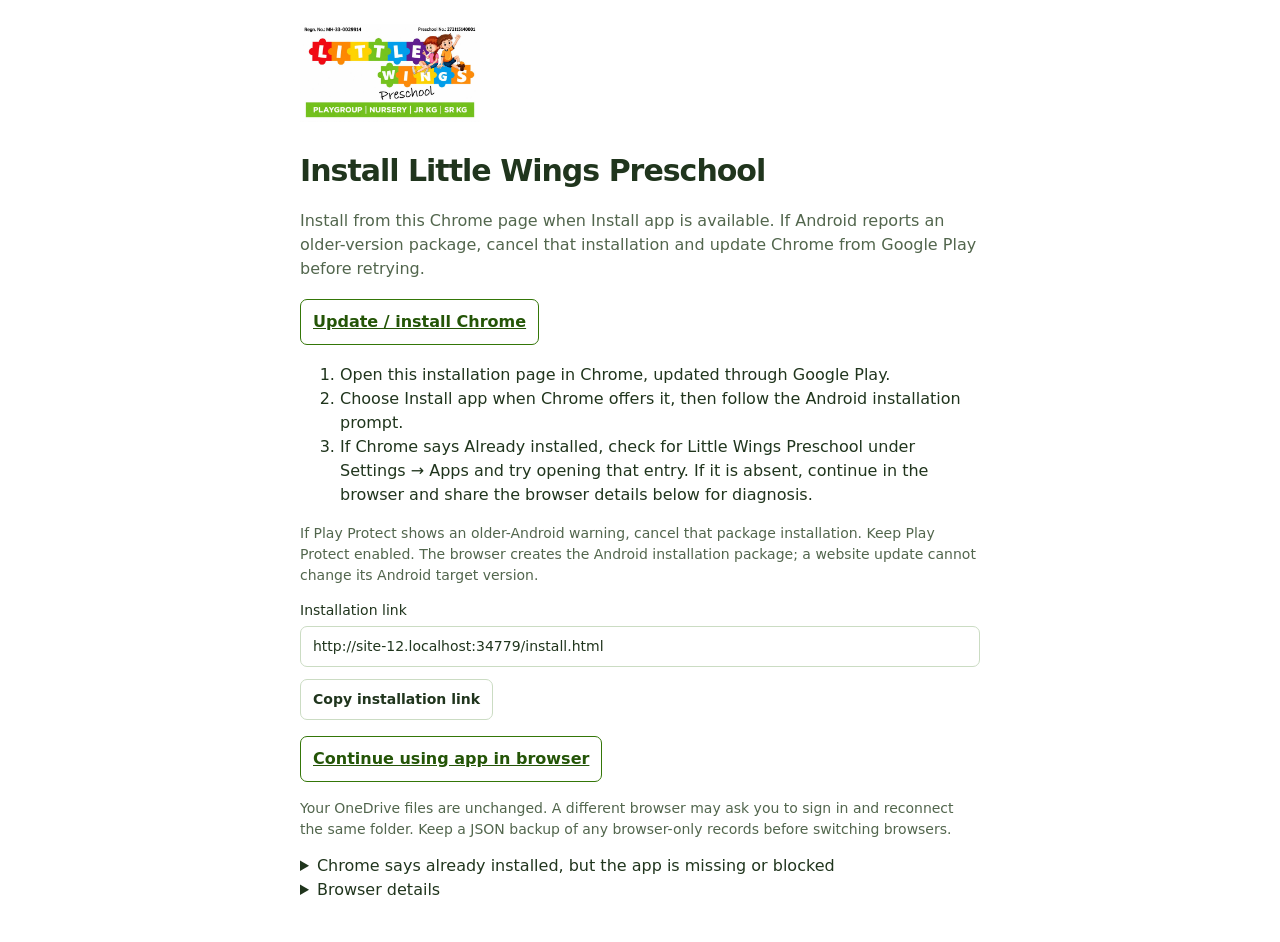
==== commit 0f861d60: "Default weekends to Weekly off and show attendance/fees in admission details (r133)" ====
--- a/install.html
+++ b/install.html
@@ -1,4 +1,4 @@
-<!doctype html><html lang="en"><head><meta charset="utf-8"><meta name="viewport" content="width=device-width, initial-scale=1"><meta name="theme-color" content="#71bf1b"><link rel="manifest" href="manifest.webmanifest"><link rel="icon" href="icons/icon-192.png"><link rel="stylesheet" href="style.css?v=r132"><title>Install Little Wings Preschool</title></head><body class="installation-page"><main><img class="installation-logo" src="assets/little-wings-logo.jpg" alt="Little Wings Preschool"><button type="button" id="installApp" class="primary" hidden>Install app</button><p id="pwaStatus" role="status" hidden></p><h1 id="installHelpTitle">Install Little Wings Preschool</h1>
+<!doctype html><html lang="en"><head><meta charset="utf-8"><meta name="viewport" content="width=device-width, initial-scale=1"><meta name="theme-color" content="#71bf1b"><link rel="manifest" href="manifest.webmanifest"><link rel="icon" href="icons/icon-192.png"><link rel="stylesheet" href="style.css?v=r133"><title>Install Little Wings Preschool</title></head><body class="installation-page"><main><img class="installation-logo" src="assets/little-wings-logo.jpg" alt="Little Wings Preschool"><button type="button" id="installApp" class="primary" hidden>Install app</button><p id="pwaStatus" role="status" hidden></p><h1 id="installHelpTitle">Install Little Wings Preschool</h1>
 <p id="installHelpMessage" role="status" aria-live="polite"></p>
 <div class="install-guide-actions"><a id="openChromeInstall" class="install-guide-link" hidden>Open in Chrome</a><button type="button" id="retryNativeInstall" class="primary" hidden>Install app</button><a class="install-guide-link" href="https://play.google.com/store/apps/details?id=com.android.chrome" target="_blank" rel="noopener noreferrer">Update / install Chrome</a></div>
 <ol><li>Open this installation page in Chrome, updated through Google Play.</li><li>Choose Install app when Chrome offers it, then follow the Android installation prompt.</li><li>If Chrome says Already installed, check for Little Wings Preschool under Settings → Apps and try opening that entry. If it is absent, continue in the browser and share the browser details below for diagnosis.</li></ol>
@@ -7,4 +7,4 @@
 <p><a id="openBrowserApp" class="install-guide-link">Continue using app in browser</a></p>
 <p class="setting-note">Your OneDrive files are unchanged. A different browser may ask you to sign in and reconnect the same folder. Keep a JSON backup of any browser-only records before switching browsers.</p>
 <details><summary>Chrome says already installed, but the app is missing or blocked</summary><p>Update Chrome through Google Play. Then type <code>chrome://webapks</code> into Chrome’s address bar. If Little Wings Preschool is listed, tap its <strong>Update</strong> button to request an updated browser-managed package. If there is no entry, use this page’s Install app option when Chrome offers it. This check does not delete app or OneDrive data.</p></details><details><summary>Browser details</summary><p id="installBrowserDetails" class="install-browser-details"></p></details>
-</main><script src="pwa.js?v=r132"></script></body></html>
+</main><script src="pwa.js?v=r133"></script></body></html>
--- a/style.css
+++ b/style.css
@@ -91,3 +91,5 @@
 .marksheet{font-size:calc(15px + 2pt);line-height:1.25}.marksheet h2{font-size:calc(19px + 2pt)}.marksheet h3{font-size:calc(15px + 2pt)}.marksheet table{font-size:calc(13px + 2pt)}.marksheet th,.marksheet .report-photo{font-size:calc(12px + 2pt)}.marksheet td,.marksheet th{padding:4px 6px}.marksheet .school-addresses{font-size:calc(11px + 2pt);line-height:1.25}@media(max-width:750px){.marksheet .report-meta{font-size:calc(13px + 2pt)}}
 
 .student-status-P{color:#064dc2!important;font-weight:700!important}.student-status-A{color:#bd1515!important;font-weight:700!important}.student-status-H{color:#145c25!important;font-weight:700!important}#studentAttendanceForm footer{display:flex;flex-wrap:wrap;gap:12px;align-items:center}#studentAttendanceForm select{min-width:145px}
+
+.student-status-WO{color:#495663!important;font-weight:700!important}.admission-summary{margin-top:22px;padding-top:18px;border-top:1px solid #cbdcc3}.admission-summary h3{margin:0 0 10px;color:#20351d}.admission-summary th{white-space:normal}.admission-summary .table-wrap{margin-bottom:12px}
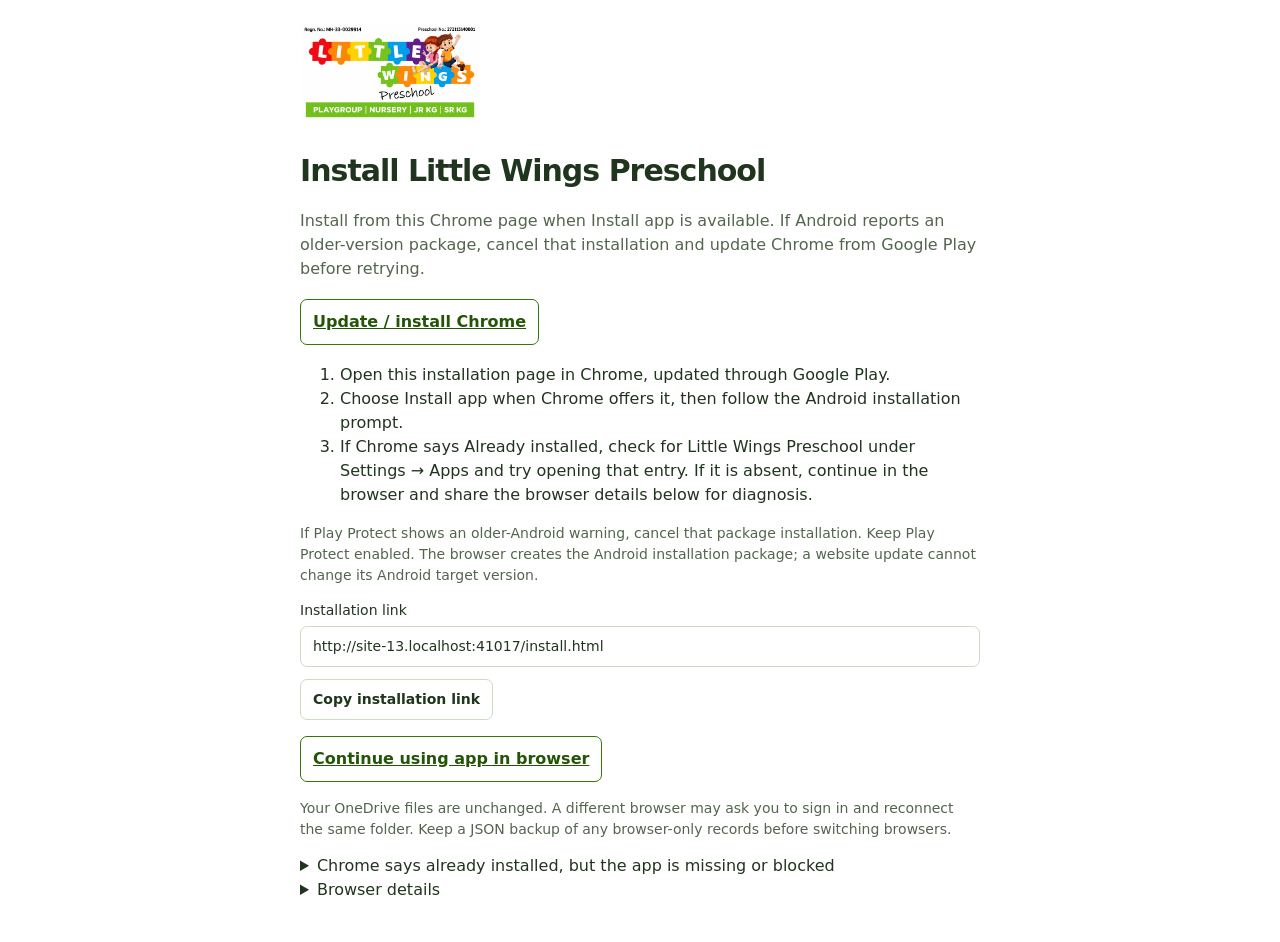
==== commit f5e4ee01: "Add reviewed missing-attendance initialization preserving saved records and shared school holidays (" ====
--- a/install.html
+++ b/install.html
@@ -1,4 +1,4 @@
-<!doctype html><html lang="en"><head><meta charset="utf-8"><meta name="viewport" content="width=device-width, initial-scale=1"><meta name="theme-color" content="#71bf1b"><link rel="manifest" href="manifest.webmanifest"><link rel="icon" href="icons/icon-192.png"><link rel="stylesheet" href="style.css?v=r133"><title>Install Little Wings Preschool</title></head><body class="installation-page"><main><img class="installation-logo" src="assets/little-wings-logo.jpg" alt="Little Wings Preschool"><button type="button" id="installApp" class="primary" hidden>Install app</button><p id="pwaStatus" role="status" hidden></p><h1 id="installHelpTitle">Install Little Wings Preschool</h1>
+<!doctype html><html lang="en"><head><meta charset="utf-8"><meta name="viewport" content="width=device-width, initial-scale=1"><meta name="theme-color" content="#71bf1b"><link rel="manifest" href="manifest.webmanifest"><link rel="icon" href="icons/icon-192.png"><link rel="stylesheet" href="style.css?v=r134"><title>Install Little Wings Preschool</title></head><body class="installation-page"><main><img class="installation-logo" src="assets/little-wings-logo.jpg" alt="Little Wings Preschool"><button type="button" id="installApp" class="primary" hidden>Install app</button><p id="pwaStatus" role="status" hidden></p><h1 id="installHelpTitle">Install Little Wings Preschool</h1>
 <p id="installHelpMessage" role="status" aria-live="polite"></p>
 <div class="install-guide-actions"><a id="openChromeInstall" class="install-guide-link" hidden>Open in Chrome</a><button type="button" id="retryNativeInstall" class="primary" hidden>Install app</button><a class="install-guide-link" href="https://play.google.com/store/apps/details?id=com.android.chrome" target="_blank" rel="noopener noreferrer">Update / install Chrome</a></div>
 <ol><li>Open this installation page in Chrome, updated through Google Play.</li><li>Choose Install app when Chrome offers it, then follow the Android installation prompt.</li><li>If Chrome says Already installed, check for Little Wings Preschool under Settings → Apps and try opening that entry. If it is absent, continue in the browser and share the browser details below for diagnosis.</li></ol>
@@ -7,4 +7,4 @@
 <p><a id="openBrowserApp" class="install-guide-link">Continue using app in browser</a></p>
 <p class="setting-note">Your OneDrive files are unchanged. A different browser may ask you to sign in and reconnect the same folder. Keep a JSON backup of any browser-only records before switching browsers.</p>
 <details><summary>Chrome says already installed, but the app is missing or blocked</summary><p>Update Chrome through Google Play. Then type <code>chrome://webapks</code> into Chrome’s address bar. If Little Wings Preschool is listed, tap its <strong>Update</strong> button to request an updated browser-managed package. If there is no entry, use this page’s Install app option when Chrome offers it. This check does not delete app or OneDrive data.</p></details><details><summary>Browser details</summary><p id="installBrowserDetails" class="install-browser-details"></p></details>
-</main><script src="pwa.js?v=r133"></script></body></html>
+</main><script src="pwa.js?v=r134"></script></body></html>
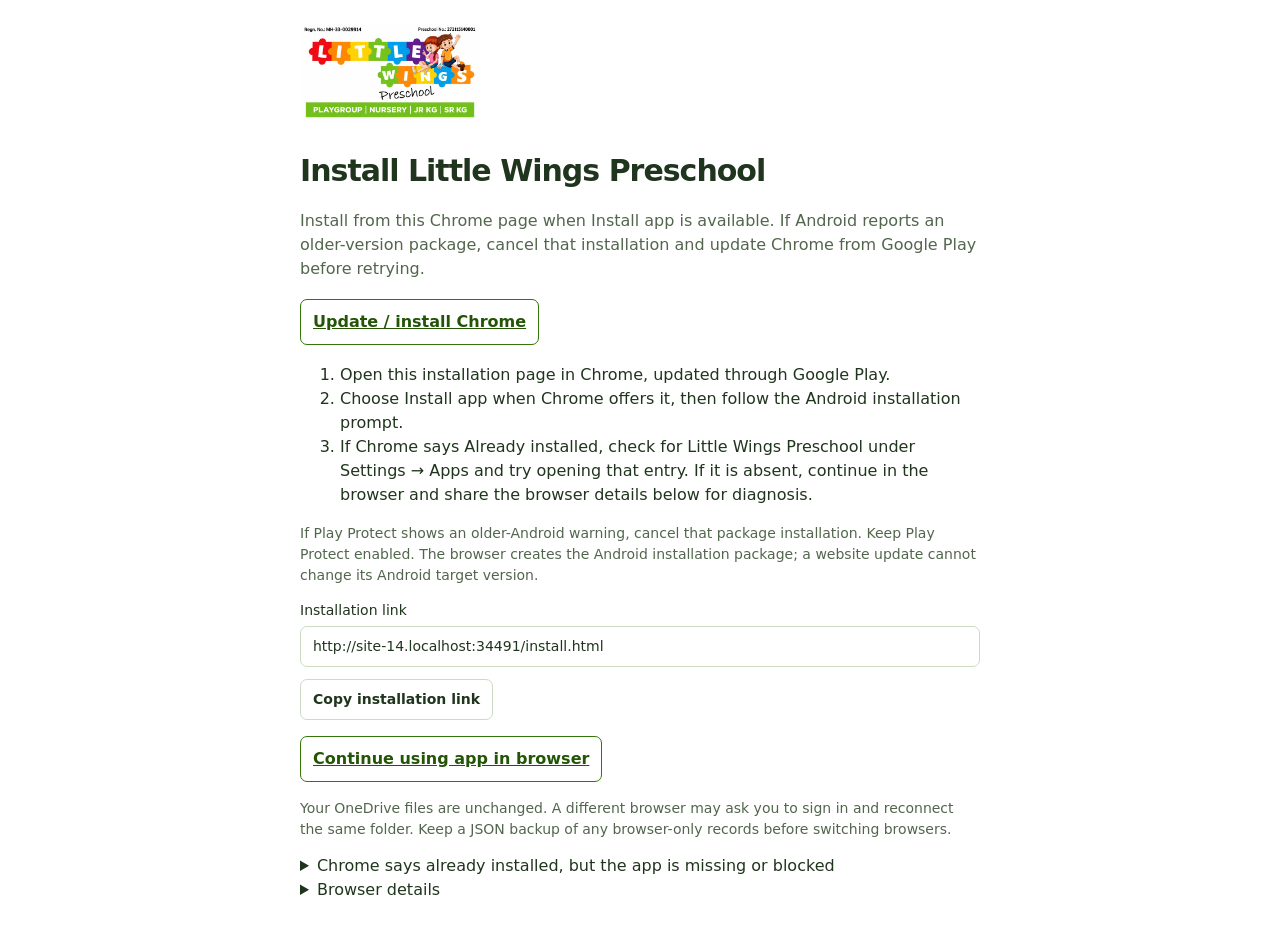
==== commit 422e2f4b: "Exclude Deepti from attendance, default staff Present and support red HD half days (r135)" ====
--- a/install.html
+++ b/install.html
@@ -1,4 +1,4 @@
-<!doctype html><html lang="en"><head><meta charset="utf-8"><meta name="viewport" content="width=device-width, initial-scale=1"><meta name="theme-color" content="#71bf1b"><link rel="manifest" href="manifest.webmanifest"><link rel="icon" href="icons/icon-192.png"><link rel="stylesheet" href="style.css?v=r134"><title>Install Little Wings Preschool</title></head><body class="installation-page"><main><img class="installation-logo" src="assets/little-wings-logo.jpg" alt="Little Wings Preschool"><button type="button" id="installApp" class="primary" hidden>Install app</button><p id="pwaStatus" role="status" hidden></p><h1 id="installHelpTitle">Install Little Wings Preschool</h1>
+<!doctype html><html lang="en"><head><meta charset="utf-8"><meta name="viewport" content="width=device-width, initial-scale=1"><meta name="theme-color" content="#71bf1b"><link rel="manifest" href="manifest.webmanifest"><link rel="icon" href="icons/icon-192.png"><link rel="stylesheet" href="style.css?v=r135"><title>Install Little Wings Preschool</title></head><body class="installation-page"><main><img class="installation-logo" src="assets/little-wings-logo.jpg" alt="Little Wings Preschool"><button type="button" id="installApp" class="primary" hidden>Install app</button><p id="pwaStatus" role="status" hidden></p><h1 id="installHelpTitle">Install Little Wings Preschool</h1>
 <p id="installHelpMessage" role="status" aria-live="polite"></p>
 <div class="install-guide-actions"><a id="openChromeInstall" class="install-guide-link" hidden>Open in Chrome</a><button type="button" id="retryNativeInstall" class="primary" hidden>Install app</button><a class="install-guide-link" href="https://play.google.com/store/apps/details?id=com.android.chrome" target="_blank" rel="noopener noreferrer">Update / install Chrome</a></div>
 <ol><li>Open this installation page in Chrome, updated through Google Play.</li><li>Choose Install app when Chrome offers it, then follow the Android installation prompt.</li><li>If Chrome says Already installed, check for Little Wings Preschool under Settings → Apps and try opening that entry. If it is absent, continue in the browser and share the browser details below for diagnosis.</li></ol>
@@ -7,4 +7,4 @@
 <p><a id="openBrowserApp" class="install-guide-link">Continue using app in browser</a></p>
 <p class="setting-note">Your OneDrive files are unchanged. A different browser may ask you to sign in and reconnect the same folder. Keep a JSON backup of any browser-only records before switching browsers.</p>
 <details><summary>Chrome says already installed, but the app is missing or blocked</summary><p>Update Chrome through Google Play. Then type <code>chrome://webapks</code> into Chrome’s address bar. If Little Wings Preschool is listed, tap its <strong>Update</strong> button to request an updated browser-managed package. If there is no entry, use this page’s Install app option when Chrome offers it. This check does not delete app or OneDrive data.</p></details><details><summary>Browser details</summary><p id="installBrowserDetails" class="install-browser-details"></p></details>
-</main><script src="pwa.js?v=r134"></script></body></html>
+</main><script src="pwa.js?v=r135"></script></body></html>
--- a/style.css
+++ b/style.css
@@ -93,3 +93,5 @@
 .student-status-P{color:#064dc2!important;font-weight:700!important}.student-status-A{color:#bd1515!important;font-weight:700!important}.student-status-H{color:#145c25!important;font-weight:700!important}#studentAttendanceForm footer{display:flex;flex-wrap:wrap;gap:12px;align-items:center}#studentAttendanceForm select{min-width:145px}
 
 .student-status-WO{color:#495663!important;font-weight:700!important}.admission-summary{margin-top:22px;padding-top:18px;border-top:1px solid #cbdcc3}.admission-summary h3{margin:0 0 10px;color:#20351d}.admission-summary th{white-space:normal}.admission-summary .table-wrap{margin-bottom:12px}
+
+.student-status-HD{color:#bd1515!important;font-weight:700!important}
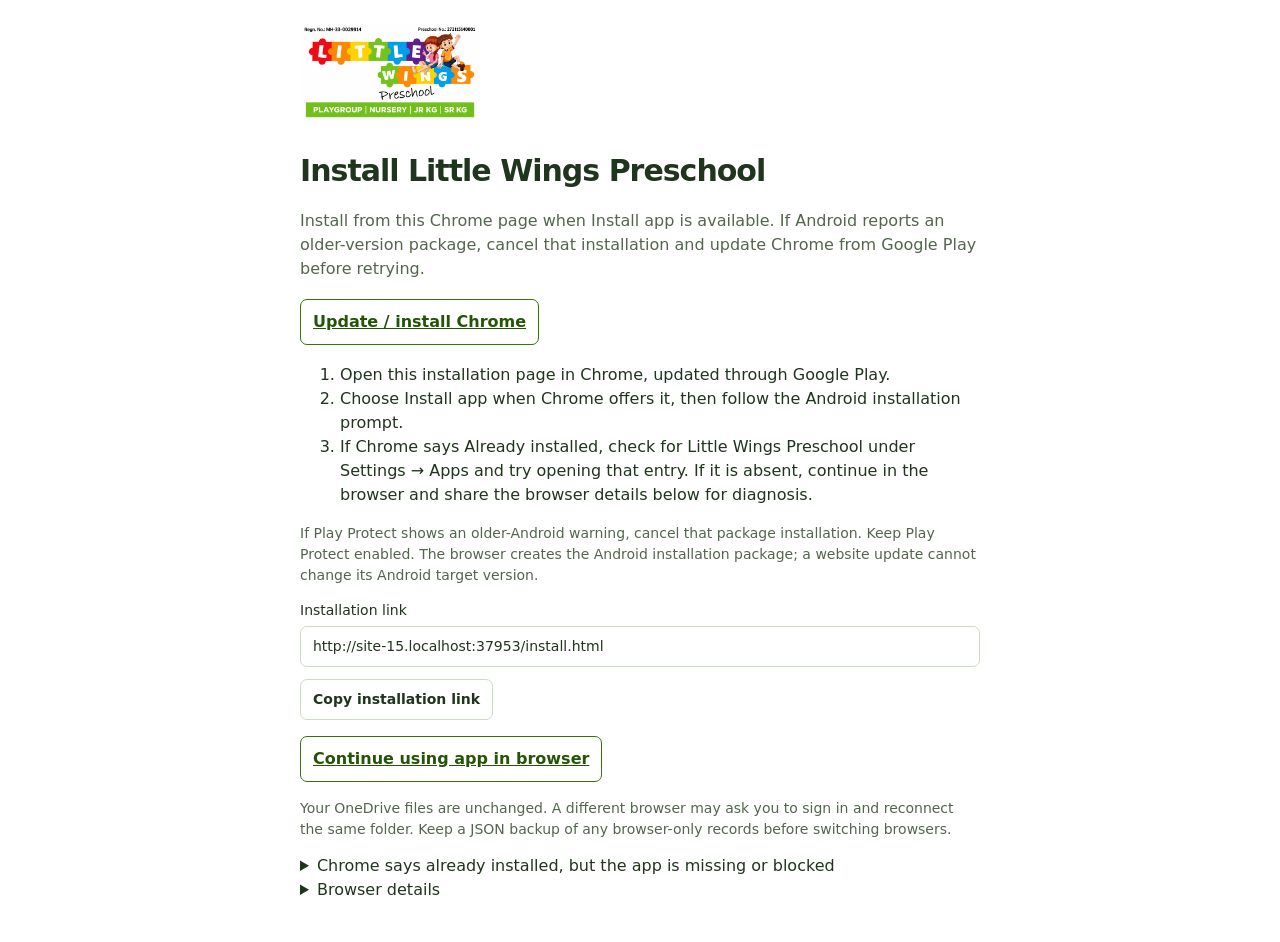
==== commit 89592a02: "Exclude Hindi from saved Nursery/Playgroup assessment displays, exports and totals (r136)" ====
--- a/install.html
+++ b/install.html
@@ -1,4 +1,4 @@
-<!doctype html><html lang="en"><head><meta charset="utf-8"><meta name="viewport" content="width=device-width, initial-scale=1"><meta name="theme-color" content="#71bf1b"><link rel="manifest" href="manifest.webmanifest"><link rel="icon" href="icons/icon-192.png"><link rel="stylesheet" href="style.css?v=r135"><title>Install Little Wings Preschool</title></head><body class="installation-page"><main><img class="installation-logo" src="assets/little-wings-logo.jpg" alt="Little Wings Preschool"><button type="button" id="installApp" class="primary" hidden>Install app</button><p id="pwaStatus" role="status" hidden></p><h1 id="installHelpTitle">Install Little Wings Preschool</h1>
+<!doctype html><html lang="en"><head><meta charset="utf-8"><meta name="viewport" content="width=device-width, initial-scale=1"><meta name="theme-color" content="#71bf1b"><link rel="manifest" href="manifest.webmanifest"><link rel="icon" href="icons/icon-192.png"><link rel="stylesheet" href="style.css?v=r136"><title>Install Little Wings Preschool</title></head><body class="installation-page"><main><img class="installation-logo" src="assets/little-wings-logo.jpg" alt="Little Wings Preschool"><button type="button" id="installApp" class="primary" hidden>Install app</button><p id="pwaStatus" role="status" hidden></p><h1 id="installHelpTitle">Install Little Wings Preschool</h1>
 <p id="installHelpMessage" role="status" aria-live="polite"></p>
 <div class="install-guide-actions"><a id="openChromeInstall" class="install-guide-link" hidden>Open in Chrome</a><button type="button" id="retryNativeInstall" class="primary" hidden>Install app</button><a class="install-guide-link" href="https://play.google.com/store/apps/details?id=com.android.chrome" target="_blank" rel="noopener noreferrer">Update / install Chrome</a></div>
 <ol><li>Open this installation page in Chrome, updated through Google Play.</li><li>Choose Install app when Chrome offers it, then follow the Android installation prompt.</li><li>If Chrome says Already installed, check for Little Wings Preschool under Settings → Apps and try opening that entry. If it is absent, continue in the browser and share the browser details below for diagnosis.</li></ol>
@@ -7,4 +7,4 @@
 <p><a id="openBrowserApp" class="install-guide-link">Continue using app in browser</a></p>
 <p class="setting-note">Your OneDrive files are unchanged. A different browser may ask you to sign in and reconnect the same folder. Keep a JSON backup of any browser-only records before switching browsers.</p>
 <details><summary>Chrome says already installed, but the app is missing or blocked</summary><p>Update Chrome through Google Play. Then type <code>chrome://webapks</code> into Chrome’s address bar. If Little Wings Preschool is listed, tap its <strong>Update</strong> button to request an updated browser-managed package. If there is no entry, use this page’s Install app option when Chrome offers it. This check does not delete app or OneDrive data.</p></details><details><summary>Browser details</summary><p id="installBrowserDetails" class="install-browser-details"></p></details>
-</main><script src="pwa.js?v=r135"></script></body></html>
+</main><script src="pwa.js?v=r136"></script></body></html>
